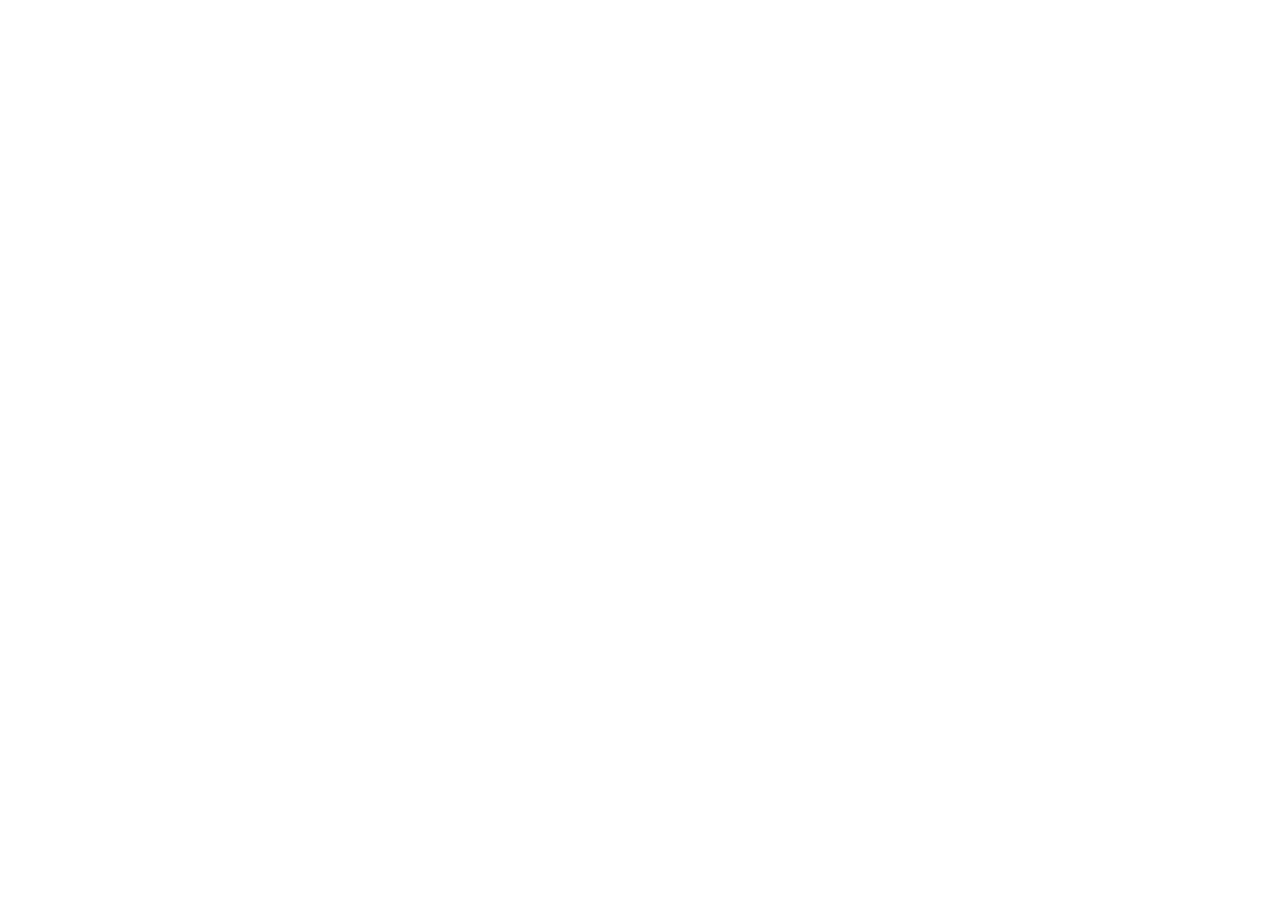
==== flores.html @ 5a9d6ce1 "Add files via upload" ====
<!DOCTYPE html>
<html lang="en">
<head>
    <meta charset="UTF-8">
    <meta http-equiv="X-UA-Compatible" content="IE=edge">
    <meta name="viewport" content="width=device-width, initial-scale=1.0">
    <link rel="stylesheet" href="css/main.css">
    <link rel="icon" href="img/flowers.png" type="image/x-icon">
    <title>Para mi mejor amiga Isa</title>
</head>
<body class="container">
  <audio src="img/mu.mp3" autoplay></audio>
    <div class="night"></div>
    <div class="flowers">
      <div class="flower flower--1">
        <div class="flower__leafs flower__leafs--1">
          <div class="flower__leaf flower__leaf--1"></div>
          <div class="flower__leaf flower__leaf--2"></div>
          <div class="flower__leaf flower__leaf--3"></div>
          <div class="flower__leaf flower__leaf--4"></div>
          <div class="flower__white-circle"></div>
          <div class="flower__light flower__light--1"></div>
          <div class="flower__light flower__light--2"></div>
          <div class="flower__light flower__light--3"></div>
          <div class="flower__light flower__light--4"></div>
          <div class="flower__light flower__light--5"></div>
          <div class="flower__light flower__light--6"></div>
          <div class="flower__light flower__light--7"></div>
          <div class="flower__light flower__light--8"></div>
        </div>
        <div class="flower__line">
          <div class="flower__line__leaf flower__line__leaf--1"></div>
          <div class="flower__line__leaf flower__line__leaf--2"></div>
          <div class="flower__line__leaf flower__line__leaf--3"></div>
          <div class="flower__line__leaf flower__line__leaf--4"></div>
          <div class="flower__line__leaf flower__line__leaf--5"></div>
          <div class="flower__line__leaf flower__line__leaf--6"></div>
        </div>
      </div>
  
      <div class="flower flower--2">
        <div class="flower__leafs flower__leafs--2">
          <div class="flower__leaf flower__leaf--1"></div>
          <div class="flower__leaf flower__leaf--2"></div>
          <div class="flower__leaf flower__leaf--3"></div>
          <div class="flower__leaf flower__leaf--4"></div>
          <div class="flower__white-circle"></div>
  
          <div class="flower__light flower__light--1"></div>
          <div class="flower__light flower__light--2"></div>
          <div class="flower__light flower__light--3"></div>
          <div class="flower__light flower__light--4"></div>
          <div class="flower__light flower__light--5"></div>
          <div class="flower__light flower__light--6"></div>
          <div class="flower__light flower__light--7"></div>
          <div class="flower__light flower__light--8"></div>
  
        </div>
        <div class="flower__line">
          <div class="flower__line__leaf flower__line__leaf--1"></div>
          <div class="flower__line__leaf flower__line__leaf--2"></div>
          <div class="flower__line__leaf flower__line__leaf--3"></div>
          <div class="flower__line__leaf flower__line__leaf--4"></div>
        </div>
      </div>
  
      <div class="flower flower--3">
        <div class="flower__leafs flower__leafs--3">
          <div class="flower__leaf flower__leaf--1"></div>
          <div class="flower__leaf flower__leaf--2"></div>
          <div class="flower__leaf flower__leaf--3"></div>
          <div class="flower__leaf flower__leaf--4"></div>
          <div class="flower__white-circle"></div>
  
          <div class="flower__light flower__light--1"></div>
          <div class="flower__light flower__light--2"></div>
          <div class="flower__light flower__light--3"></div>
          <div class="flower__light flower__light--4"></div>
          <div class="flower__light flower__light--5"></div>
          <div class="flower__light flower__light--6"></div>
          <div class="flower__light flower__light--7"></div>
          <div class="flower__light flower__light--8"></div>
  
        </div>
        <div class="flower__line">
          <div class="flower__line__leaf flower__line__leaf--1"></div>
          <div class="flower__line__leaf flower__line__leaf--2"></div>
          <div class="flower__line__leaf flower__line__leaf--3"></div>
          <div class="flower__line__leaf flower__line__leaf--4"></div>
        </div>
      </div>
  
      <div class="grow-ans" style="--d:1.2s">
        <div class="flower__g-long">
          <div class="flower__g-long__top"></div>
          <div class="flower__g-long__bottom"></div>
        </div>
      </div>
  
      <div class="growing-grass">
        <div class="flower__grass flower__grass--1">
          <div class="flower__grass--top"></div>
          <div class="flower__grass--bottom"></div>
          <div class="flower__grass__leaf flower__grass__leaf--1"></div>
          <div class="flower__grass__leaf flower__grass__leaf--2"></div>
          <div class="flower__grass__leaf flower__grass__leaf--3"></div>
          <div class="flower__grass__leaf flower__grass__leaf--4"></div>
          <div class="flower__grass__leaf flower__grass__leaf--5"></div>
          <div class="flower__grass__leaf flower__grass__leaf--6"></div>
          <div class="flower__grass__leaf flower__grass__leaf--7"></div>
          <div class="flower__grass__leaf flower__grass__leaf--8"></div>
          <div class="flower__grass__overlay"></div>
        </div>
      </div>
  
      <div class="growing-grass">
        <div class="flower__grass flower__grass--2">
          <div class="flower__grass--top"></div>
          <div class="flower__grass--bottom"></div>
          <div class="flower__grass__leaf flower__grass__leaf--1"></div>
          <div class="flower__grass__leaf flower__grass__leaf--2"></div>
          <div class="flower__grass__leaf flower__grass__leaf--3"></div>
          <div class="flower__grass__leaf flower__grass__leaf--4"></div>
          <div class="flower__grass__leaf flower__grass__leaf--5"></div>
          <div class="flower__grass__leaf flower__grass__leaf--6"></div>
          <div class="flower__grass__leaf flower__grass__leaf--7"></div>
          <div class="flower__grass__leaf flower__grass__leaf--8"></div>
          <div class="flower__grass__overlay"></div>
        </div>
      </div>
  
      <div class="grow-ans" style="--d:2.4s">
        <div class="flower__g-right flower__g-right--1">
          <div class="leaf"></div>
        </div>
      </div>
  
      <div class="grow-ans" style="--d:2.8s">
        <div class="flower__g-right flower__g-right--2">
          <div class="leaf"></div>
        </div>
      </div>
  
      <div class="grow-ans" style="--d:2.8s">
        <div class="flower__g-front">
          <div class="flower__g-front__leaf-wrapper flower__g-front__leaf-wrapper--1">
            <div class="flower__g-front__leaf"></div>
          </div>
          <div class="flower__g-front__leaf-wrapper flower__g-front__leaf-wrapper--2">
            <div class="flower__g-front__leaf"></div>
          </div>
          <div class="flower__g-front__leaf-wrapper flower__g-front__leaf-wrapper--3">
            <div class="flower__g-front__leaf"></div>
          </div>
          <div class="flower__g-front__leaf-wrapper flower__g-front__leaf-wrapper--4">
            <div class="flower__g-front__leaf"></div>
          </div>
          <div class="flower__g-front__leaf-wrapper flower__g-front__leaf-wrapper--5">
            <div class="flower__g-front__leaf"></div>
          </div>
          <div class="flower__g-front__leaf-wrapper flower__g-front__leaf-wrapper--6">
            <div class="flower__g-front__leaf"></div>
          </div>
          <div class="flower__g-front__leaf-wrapper flower__g-front__leaf-wrapper--7">
            <div class="flower__g-front__leaf"></div>
          </div>
          <div class="flower__g-front__leaf-wrapper flower__g-front__leaf-wrapper--8">
            <div class="flower__g-front__leaf"></div>
          </div>
          <div class="flower__g-front__line"></div>
        </div>
      </div>
  
      <div class="grow-ans" style="--d:3.2s">
        <div class="flower__g-fr">
          <div class="leaf"></div>
          <div class="flower__g-fr__leaf flower__g-fr__leaf--1"></div>
          <div class="flower__g-fr__leaf flower__g-fr__leaf--2"></div>
          <div class="flower__g-fr__leaf flower__g-fr__leaf--3"></div>
          <div class="flower__g-fr__leaf flower__g-fr__leaf--4"></div>
          <div class="flower__g-fr__leaf flower__g-fr__leaf--5"></div>
          <div class="flower__g-fr__leaf flower__g-fr__leaf--6"></div>
          <div class="flower__g-fr__leaf flower__g-fr__leaf--7"></div>
          <div class="flower__g-fr__leaf flower__g-fr__leaf--8"></div>
        </div>
      </div>
  
      <div class="long-g long-g--0">
        <div class="grow-ans" style="--d:3s">
          <div class="leaf leaf--0"></div>
        </div>
        <div class="grow-ans" style="--d:2.2s">
          <div class="leaf leaf--1"></div>
        </div>
        <div class="grow-ans" style="--d:3.4s">
          <div class="leaf leaf--2"></div>
        </div>
        <div class="grow-ans" style="--d:3.6s">
          <div class="leaf leaf--3"></div>
        </div>
      </div>
  
      <div class="long-g long-g--1">
        <div class="grow-ans" style="--d:3.6s">
          <div class="leaf leaf--0"></div>
        </div>
        <div class="grow-ans" style="--d:3.8s">
          <div class="leaf leaf--1"></div>
        </div>
        <div class="grow-ans" style="--d:4s">
          <div class="leaf leaf--2"></div>
        </div>
        <div class="grow-ans" style="--d:4.2s">
          <div class="leaf leaf--3"></div>
        </div>
      </div>
  
      <div class="long-g long-g--2">
        <div class="grow-ans" style="--d:4s">
          <div class="leaf leaf--0"></div>
        </div>
        <div class="grow-ans" style="--d:4.2s">
          <div class="leaf leaf--1"></div>
        </div>
        <div class="grow-ans" style="--d:4.4s">
          <div class="leaf leaf--2"></div>
        </div>
        <div class="grow-ans" style="--d:4.6s">
          <div class="leaf leaf--3"></div>
        </div>
      </div>
  
      <div class="long-g long-g--3">
        <div class="grow-ans" style="--d:4s">
          <div class="leaf leaf--0"></div>
        </div>
        <div class="grow-ans" style="--d:4.2s">
          <div class="leaf leaf--1"></div>
        </div>
        <div class="grow-ans" style="--d:3s">
          <div class="leaf leaf--2"></div>
        </div>
        <div class="grow-ans" style="--d:3.6s">
          <div class="leaf leaf--3"></div>
        </div>
      </div>
  
      <div class="long-g long-g--4">
        <div class="grow-ans" style="--d:4s">
          <div class="leaf leaf--0"></div>
        </div>
        <div class="grow-ans" style="--d:4.2s">
          <div class="leaf leaf--1"></div>
        </div>
        <div class="grow-ans" style="--d:3s">
          <div class="leaf leaf--2"></div>
        </div>
        <div class="grow-ans" style="--d:3.6s">
          <div class="leaf leaf--3"></div>
        </div>
      </div>
  
      <div class="long-g long-g--5">
        <div class="grow-ans" style="--d:4s">
          <div class="leaf leaf--0"></div>
        </div>
        <div class="grow-ans" style="--d:4.2s">
          <div class="leaf leaf--1"></div>
        </div>
        <div class="grow-ans" style="--d:3s">
          <div class="leaf leaf--2"></div>
        </div>
        <div class="grow-ans" style="--d:3.6s">
          <div class="leaf leaf--3"></div>
        </div>
      </div>
  
      <div class="long-g long-g--6">
        <div class="grow-ans" style="--d:4.2s">
          <div class="leaf leaf--0"></div>
        </div>
        <div class="grow-ans" style="--d:4.4s">
          <div class="leaf leaf--1"></div>
        </div>
        <div class="grow-ans" style="--d:4.6s">
          <div class="leaf leaf--2"></div>
        </div>
        <div class="grow-ans" style="--d:4.8s">
          <div class="leaf leaf--3"></div>
        </div>
      </div>
  
      <div class="long-g long-g--7">
        <div class="grow-ans" style="--d:3s">
          <div class="leaf leaf--0"></div>
        </div>
        <div class="grow-ans" style="--d:3.2s">
          <div class="leaf leaf--1"></div>
        </div>
        <div class="grow-ans" style="--d:3.5s">
          <div class="leaf leaf--2"></div>
        </div>
        <div class="grow-ans" style="--d:3.6s">
          <div class="leaf leaf--3"></div>
        </div>
      </div>
    </div>
    <script src="main.js"></script>
  </body>
</html>
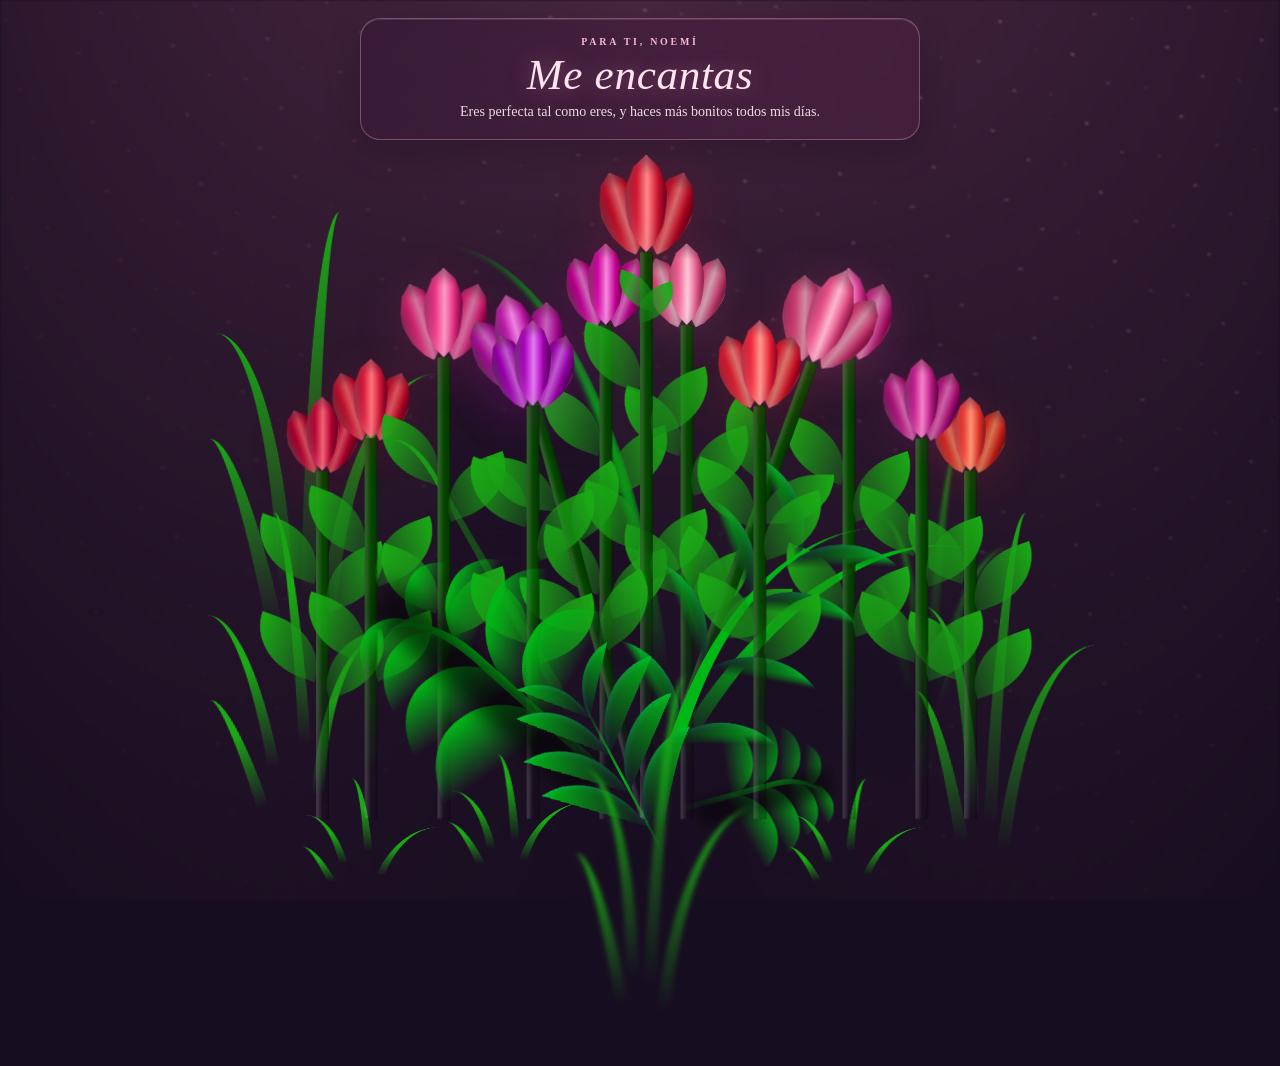
==== commit d8b00379: "la mrd del commit xd" ====
--- a/flores.html
+++ b/flores.html
@@ -6,18 +6,24 @@
     <meta name="viewport" content="width=device-width, initial-scale=1.0">
     <link rel="stylesheet" href="css/main.css">
     <link rel="icon" href="img/flowers.png" type="image/x-icon">
-    <title>Para mi mejor amiga Isa</title>
+    <title>Para mi novia Noemi</title>
 </head>
 <body class="container">
-  <audio src="img/mu.mp3" autoplay></audio>
+  <audio src="img/tiroteo.mp3" autoplay></audio>
     <div class="night"></div>
+    <section class="love-note" aria-label="Mensaje para Noemí">
+      <p class="love-note__eyebrow">PARA TI, NOEMÍ</p>
+      <h1>Me encantas</h1>
+      <p class="love-note__message">Eres perfecta tal como eres, y haces más bonitos todos mis días.</p>
+    </section>
     <div class="flowers">
       <div class="flower flower--1">
-        <div class="flower__leafs flower__leafs--1">
-          <div class="flower__leaf flower__leaf--1"></div>
-          <div class="flower__leaf flower__leaf--2"></div>
-          <div class="flower__leaf flower__leaf--3"></div>
-          <div class="flower__leaf flower__leaf--4"></div>
+        <div class="flower__leafs flower__leafs--1 flower__leafs--tulip">
+          <div class="flower__leaf flower__leaf--1"></div>
+          <div class="flower__leaf flower__leaf--2"></div>
+          <div class="flower__leaf flower__leaf--3"></div>
+          <div class="flower__leaf flower__leaf--4"></div>
+          <div class="flower__leaf flower__leaf--5"></div>
           <div class="flower__white-circle"></div>
           <div class="flower__light flower__light--1"></div>
           <div class="flower__light flower__light--2"></div>
@@ -39,11 +45,12 @@
       </div>
   
       <div class="flower flower--2">
-        <div class="flower__leafs flower__leafs--2">
-          <div class="flower__leaf flower__leaf--1"></div>
-          <div class="flower__leaf flower__leaf--2"></div>
-          <div class="flower__leaf flower__leaf--3"></div>
-          <div class="flower__leaf flower__leaf--4"></div>
+        <div class="flower__leafs flower__leafs--2 flower__leafs--tulip">
+          <div class="flower__leaf flower__leaf--1"></div>
+          <div class="flower__leaf flower__leaf--2"></div>
+          <div class="flower__leaf flower__leaf--3"></div>
+          <div class="flower__leaf flower__leaf--4"></div>
+          <div class="flower__leaf flower__leaf--5"></div>
           <div class="flower__white-circle"></div>
   
           <div class="flower__light flower__light--1"></div>
@@ -65,11 +72,12 @@
       </div>
   
       <div class="flower flower--3">
-        <div class="flower__leafs flower__leafs--3">
-          <div class="flower__leaf flower__leaf--1"></div>
-          <div class="flower__leaf flower__leaf--2"></div>
-          <div class="flower__leaf flower__leaf--3"></div>
-          <div class="flower__leaf flower__leaf--4"></div>
+        <div class="flower__leafs flower__leafs--3 flower__leafs--tulip">
+          <div class="flower__leaf flower__leaf--1"></div>
+          <div class="flower__leaf flower__leaf--2"></div>
+          <div class="flower__leaf flower__leaf--3"></div>
+          <div class="flower__leaf flower__leaf--4"></div>
+          <div class="flower__leaf flower__leaf--5"></div>
           <div class="flower__white-circle"></div>
   
           <div class="flower__light flower__light--1"></div>
@@ -81,6 +89,166 @@
           <div class="flower__light flower__light--7"></div>
           <div class="flower__light flower__light--8"></div>
   
+        </div>
+        <div class="flower__line">
+          <div class="flower__line__leaf flower__line__leaf--1"></div>
+          <div class="flower__line__leaf flower__line__leaf--2"></div>
+          <div class="flower__line__leaf flower__line__leaf--3"></div>
+          <div class="flower__line__leaf flower__line__leaf--4"></div>
+        </div>
+      </div>
+
+      <div class="flower flower--4">
+        <div class="flower__leafs flower__leafs--tulip">
+          <div class="flower__leaf flower__leaf--1"></div>
+          <div class="flower__leaf flower__leaf--2"></div>
+          <div class="flower__leaf flower__leaf--3"></div>
+          <div class="flower__leaf flower__leaf--4"></div>
+          <div class="flower__leaf flower__leaf--5"></div>
+        </div>
+        <div class="flower__line">
+          <div class="flower__line__leaf flower__line__leaf--1"></div>
+          <div class="flower__line__leaf flower__line__leaf--2"></div>
+          <div class="flower__line__leaf flower__line__leaf--3"></div>
+          <div class="flower__line__leaf flower__line__leaf--4"></div>
+        </div>
+      </div>
+
+      <div class="flower flower--5">
+        <div class="flower__leafs flower__leafs--tulip">
+          <div class="flower__leaf flower__leaf--1"></div>
+          <div class="flower__leaf flower__leaf--2"></div>
+          <div class="flower__leaf flower__leaf--3"></div>
+          <div class="flower__leaf flower__leaf--4"></div>
+          <div class="flower__leaf flower__leaf--5"></div>
+        </div>
+        <div class="flower__line">
+          <div class="flower__line__leaf flower__line__leaf--1"></div>
+          <div class="flower__line__leaf flower__line__leaf--2"></div>
+          <div class="flower__line__leaf flower__line__leaf--3"></div>
+          <div class="flower__line__leaf flower__line__leaf--4"></div>
+        </div>
+      </div>
+
+      <div class="flower flower--6">
+        <div class="flower__leafs flower__leafs--tulip">
+          <div class="flower__leaf flower__leaf--1"></div>
+          <div class="flower__leaf flower__leaf--2"></div>
+          <div class="flower__leaf flower__leaf--3"></div>
+          <div class="flower__leaf flower__leaf--4"></div>
+          <div class="flower__leaf flower__leaf--5"></div>
+        </div>
+        <div class="flower__line">
+          <div class="flower__line__leaf flower__line__leaf--1"></div>
+          <div class="flower__line__leaf flower__line__leaf--2"></div>
+          <div class="flower__line__leaf flower__line__leaf--3"></div>
+          <div class="flower__line__leaf flower__line__leaf--4"></div>
+        </div>
+      </div>
+
+      <div class="flower flower--7">
+        <div class="flower__leafs flower__leafs--tulip">
+          <div class="flower__leaf flower__leaf--1"></div>
+          <div class="flower__leaf flower__leaf--2"></div>
+          <div class="flower__leaf flower__leaf--3"></div>
+          <div class="flower__leaf flower__leaf--4"></div>
+          <div class="flower__leaf flower__leaf--5"></div>
+        </div>
+        <div class="flower__line">
+          <div class="flower__line__leaf flower__line__leaf--1"></div>
+          <div class="flower__line__leaf flower__line__leaf--2"></div>
+          <div class="flower__line__leaf flower__line__leaf--3"></div>
+          <div class="flower__line__leaf flower__line__leaf--4"></div>
+        </div>
+      </div>
+
+      <div class="flower flower--8">
+        <div class="flower__leafs flower__leafs--tulip">
+          <div class="flower__leaf flower__leaf--1"></div>
+          <div class="flower__leaf flower__leaf--2"></div>
+          <div class="flower__leaf flower__leaf--3"></div>
+          <div class="flower__leaf flower__leaf--4"></div>
+          <div class="flower__leaf flower__leaf--5"></div>
+        </div>
+        <div class="flower__line">
+          <div class="flower__line__leaf flower__line__leaf--1"></div>
+          <div class="flower__line__leaf flower__line__leaf--2"></div>
+          <div class="flower__line__leaf flower__line__leaf--3"></div>
+          <div class="flower__line__leaf flower__line__leaf--4"></div>
+        </div>
+      </div>
+
+      <div class="flower flower--9">
+        <div class="flower__leafs flower__leafs--tulip">
+          <div class="flower__leaf flower__leaf--1"></div>
+          <div class="flower__leaf flower__leaf--2"></div>
+          <div class="flower__leaf flower__leaf--3"></div>
+          <div class="flower__leaf flower__leaf--4"></div>
+          <div class="flower__leaf flower__leaf--5"></div>
+        </div>
+        <div class="flower__line">
+          <div class="flower__line__leaf flower__line__leaf--1"></div>
+          <div class="flower__line__leaf flower__line__leaf--2"></div>
+          <div class="flower__line__leaf flower__line__leaf--3"></div>
+          <div class="flower__line__leaf flower__line__leaf--4"></div>
+        </div>
+      </div>
+
+      <div class="flower flower--10">
+        <div class="flower__leafs flower__leafs--tulip">
+          <div class="flower__leaf flower__leaf--1"></div>
+          <div class="flower__leaf flower__leaf--2"></div>
+          <div class="flower__leaf flower__leaf--3"></div>
+          <div class="flower__leaf flower__leaf--4"></div>
+          <div class="flower__leaf flower__leaf--5"></div>
+        </div>
+        <div class="flower__line">
+          <div class="flower__line__leaf flower__line__leaf--1"></div>
+          <div class="flower__line__leaf flower__line__leaf--2"></div>
+          <div class="flower__line__leaf flower__line__leaf--3"></div>
+          <div class="flower__line__leaf flower__line__leaf--4"></div>
+        </div>
+      </div>
+
+      <div class="flower flower--11">
+        <div class="flower__leafs flower__leafs--tulip">
+          <div class="flower__leaf flower__leaf--1"></div>
+          <div class="flower__leaf flower__leaf--2"></div>
+          <div class="flower__leaf flower__leaf--3"></div>
+          <div class="flower__leaf flower__leaf--4"></div>
+          <div class="flower__leaf flower__leaf--5"></div>
+        </div>
+        <div class="flower__line">
+          <div class="flower__line__leaf flower__line__leaf--1"></div>
+          <div class="flower__line__leaf flower__line__leaf--2"></div>
+          <div class="flower__line__leaf flower__line__leaf--3"></div>
+          <div class="flower__line__leaf flower__line__leaf--4"></div>
+        </div>
+      </div>
+
+      <div class="flower flower--12">
+        <div class="flower__leafs flower__leafs--tulip">
+          <div class="flower__leaf flower__leaf--1"></div>
+          <div class="flower__leaf flower__leaf--2"></div>
+          <div class="flower__leaf flower__leaf--3"></div>
+          <div class="flower__leaf flower__leaf--4"></div>
+          <div class="flower__leaf flower__leaf--5"></div>
+        </div>
+        <div class="flower__line">
+          <div class="flower__line__leaf flower__line__leaf--1"></div>
+          <div class="flower__line__leaf flower__line__leaf--2"></div>
+          <div class="flower__line__leaf flower__line__leaf--3"></div>
+          <div class="flower__line__leaf flower__line__leaf--4"></div>
+        </div>
+      </div>
+
+      <div class="flower flower--13">
+        <div class="flower__leafs flower__leafs--tulip">
+          <div class="flower__leaf flower__leaf--1"></div>
+          <div class="flower__leaf flower__leaf--2"></div>
+          <div class="flower__leaf flower__leaf--3"></div>
+          <div class="flower__leaf flower__leaf--4"></div>
+          <div class="flower__leaf flower__leaf--5"></div>
         </div>
         <div class="flower__line">
           <div class="flower__line__leaf flower__line__leaf--1"></div>
@@ -305,6 +473,24 @@
         </div>
       </div>
     </div>
+    <div class="petal-rain" aria-hidden="true">
+      <span class="petal petal--red" style="--x:4vw;--delay:-8s;--duration:15s;--drift:11vw;--size:1.4vmin"></span>
+      <span class="petal petal--pink" style="--x:10vw;--delay:-2s;--duration:18s;--drift:-8vw;--size:1.1vmin"></span>
+      <span class="petal petal--fuchsia" style="--x:16vw;--delay:-12s;--duration:14s;--drift:9vw;--size:1.5vmin"></span>
+      <span class="petal petal--pink" style="--x:22vw;--delay:-5s;--duration:17s;--drift:-10vw;--size:1.2vmin"></span>
+      <span class="petal petal--red" style="--x:28vw;--delay:-15s;--duration:19s;--drift:7vw;--size:1.3vmin"></span>
+      <span class="petal petal--fuchsia" style="--x:34vw;--delay:-1s;--duration:16s;--drift:-6vw;--size:1vmin"></span>
+      <span class="petal petal--pink" style="--x:40vw;--delay:-10s;--duration:20s;--drift:12vw;--size:1.4vmin"></span>
+      <span class="petal petal--red" style="--x:46vw;--delay:-6s;--duration:14s;--drift:-9vw;--size:1.1vmin"></span>
+      <span class="petal petal--fuchsia" style="--x:52vw;--delay:-17s;--duration:18s;--drift:8vw;--size:1.5vmin"></span>
+      <span class="petal petal--pink" style="--x:58vw;--delay:-3s;--duration:15s;--drift:-12vw;--size:1.2vmin"></span>
+      <span class="petal petal--red" style="--x:64vw;--delay:-13s;--duration:19s;--drift:10vw;--size:1.3vmin"></span>
+      <span class="petal petal--fuchsia" style="--x:70vw;--delay:-7s;--duration:17s;--drift:-7vw;--size:1vmin"></span>
+      <span class="petal petal--pink" style="--x:76vw;--delay:-16s;--duration:14s;--drift:9vw;--size:1.5vmin"></span>
+      <span class="petal petal--red" style="--x:82vw;--delay:-4s;--duration:20s;--drift:-11vw;--size:1.2vmin"></span>
+      <span class="petal petal--fuchsia" style="--x:88vw;--delay:-11s;--duration:16s;--drift:6vw;--size:1.4vmin"></span>
+      <span class="petal petal--pink" style="--x:94vw;--delay:-9s;--duration:18s;--drift:-8vw;--size:1.1vmin"></span>
+    </div>
     <script src="main.js"></script>
   </body>
 </html>
--- a/css/main.css
+++ b/css/main.css
@@ -0,0 +1,1656 @@
+*,
+*::after,
+*::before {
+  padding: 0;
+  margin: 0;
+  box-sizing: border-box;
+}
+
+:root {
+  --dark-color: #170d20;
+}
+
+body {
+  display: flex;
+  align-items: flex-end;
+  justify-content: center;
+  min-height: 100vh;
+  background-color: var(--dark-color);
+  overflow: hidden;
+  perspective: 1000px;
+}
+
+.night {
+  position: fixed;
+  left: 50%;
+  top: 0;
+  transform: translateX(-50%);
+  width: 100%;
+  height: 100%;
+  filter: blur(0.1vmin);
+  background-image: radial-gradient(ellipse at top, transparent 0%, var(--dark-color)), 
+  radial-gradient(ellipse at bottom, var(--dark-color), rgba(238, 130, 177, 0.3)), 
+  repeating-linear-gradient(220deg, rgb(31, 14, 35) 0px, rgb(31, 14, 35) 19px, transparent 19px, 
+  transparent 22px), repeating-linear-gradient(189deg, rgb(31, 14, 35) 0px, rgb(31, 14, 35) 19px, 
+  transparent 19px, transparent 22px), repeating-linear-gradient(148deg, rgb(31, 14, 35) 0px, 
+  rgb(31, 14, 35) 19px, transparent 19px, transparent 22px), linear-gradient(90deg, rgb(98, 55, 105), 
+  rgb(239, 177, 194));
+}
+
+.flowers {
+  position: relative;
+  transform: scale(0.9);
+}
+
+.love-note {
+  position: fixed;
+  top: 2vh;
+  left: 50%;
+  z-index: 40;
+  width: min(88vw, 560px);
+  padding: 1rem 1.6rem 1.05rem;
+  transform: translateX(-50%);
+  border: 1px solid rgba(255, 190, 218, 0.32);
+  border-radius: 1.25rem;
+  background: linear-gradient(135deg, rgba(55, 24, 54, 0.62), rgba(85, 35, 70, 0.4));
+  box-shadow: 0 0.6rem 2.2rem rgba(10, 3, 18, 0.2), inset 0 1px rgba(255, 225, 238, 0.12);
+  color: #fff1f6;
+  text-align: center;
+  backdrop-filter: blur(7px);
+  -webkit-backdrop-filter: blur(7px);
+  pointer-events: none;
+}
+.love-note__eyebrow {
+  margin-bottom: 0.2rem;
+  color: #f7b8d1;
+  font: 600 0.62rem/1.35 Georgia, "Times New Roman", serif;
+  letter-spacing: 0.28em;
+}
+.love-note h1 {
+  margin: 0;
+  color: #ffe5ef;
+  font: italic 500 clamp(1.9rem, 4.5vw, 2.7rem)/1.06 Georgia, "Times New Roman", serif;
+  letter-spacing: 0.015em;
+  text-shadow: 0 0 1.3rem rgba(255, 135, 185, 0.4);
+}
+.love-note__message {
+  max-width: 32rem;
+  margin: 0.3rem auto 0;
+  color: rgba(255, 239, 245, 0.9);
+  font: 400 clamp(0.76rem, 1.55vw, 0.88rem)/1.4 Georgia, "Times New Roman", serif;
+}
+
+.flower {
+  position: absolute;
+  bottom: 10vmin;
+  transform-origin: bottom center;
+  z-index: 10;
+  --fl-speed: 0.8s;
+}
+.flower--1 {
+  -webkit-animation: moving-flower-1 4s linear infinite;
+          animation: moving-flower-1 4s linear infinite;
+}
+.flower--1 .flower__line {
+  height: 70vmin;
+  -webkit-animation-delay: 0.3s;
+          animation-delay: 0.3s;
+}
+.flower--1 .flower__line__leaf--1 {
+  -webkit-animation: blooming-leaf-right var(--fl-speed) 1.6s backwards;
+          animation: blooming-leaf-right var(--fl-speed) 1.6s backwards;
+}
+.flower--1 .flower__line__leaf--2 {
+  -webkit-animation: blooming-leaf-right var(--fl-speed) 1.4s backwards;
+          animation: blooming-leaf-right var(--fl-speed) 1.4s backwards;
+}
+.flower--1 .flower__line__leaf--3 {
+  -webkit-animation: blooming-leaf-left var(--fl-speed) 1.2s backwards;
+          animation: blooming-leaf-left var(--fl-speed) 1.2s backwards;
+}
+.flower--1 .flower__line__leaf--4 {
+  -webkit-animation: blooming-leaf-left var(--fl-speed) 1s backwards;
+          animation: blooming-leaf-left var(--fl-speed) 1s backwards;
+}
+.flower--1 .flower__line__leaf--5 {
+  -webkit-animation: blooming-leaf-right var(--fl-speed) 1.8s backwards;
+          animation: blooming-leaf-right var(--fl-speed) 1.8s backwards;
+}
+.flower--1 .flower__line__leaf--6 {
+  -webkit-animation: blooming-leaf-left var(--fl-speed) 2s backwards;
+          animation: blooming-leaf-left var(--fl-speed) 2s backwards;
+}
+.flower--2 {
+  left: 50%;
+  transform: rotate(20deg);
+  -webkit-animation: moving-flower-2 4s linear infinite;
+          animation: moving-flower-2 4s linear infinite;
+}
+.flower--2 .flower__line {
+  height: 60vmin;
+  -webkit-animation-delay: 0.6s;
+          animation-delay: 0.6s;
+}
+.flower--2 .flower__line__leaf--1 {
+  -webkit-animation: blooming-leaf-right var(--fl-speed) 1.9s backwards;
+          animation: blooming-leaf-right var(--fl-speed) 1.9s backwards;
+}
+.flower--2 .flower__line__leaf--2 {
+  -webkit-animation: blooming-leaf-right var(--fl-speed) 1.7s backwards;
+          animation: blooming-leaf-right var(--fl-speed) 1.7s backwards;
+}
+.flower--2 .flower__line__leaf--3 {
+  -webkit-animation: blooming-leaf-left var(--fl-speed) 1.5s backwards;
+          animation: blooming-leaf-left var(--fl-speed) 1.5s backwards;
+}
+.flower--2 .flower__line__leaf--4 {
+  -webkit-animation: blooming-leaf-left var(--fl-speed) 1.3s backwards;
+          animation: blooming-leaf-left var(--fl-speed) 1.3s backwards;
+}
+.flower--3 {
+  left: 50%;
+  transform: rotate(-15deg);
+  -webkit-animation: moving-flower-3 4s linear infinite;
+          animation: moving-flower-3 4s linear infinite;
+}
+.flower--3 .flower__line {
+  -webkit-animation-delay: 0.9s;
+          animation-delay: 0.9s;
+}
+.flower--3 .flower__line__leaf--1 {
+  -webkit-animation: blooming-leaf-right var(--fl-speed) 2.5s backwards;
+          animation: blooming-leaf-right var(--fl-speed) 2.5s backwards;
+}
+.flower--3 .flower__line__leaf--2 {
+  -webkit-animation: blooming-leaf-right var(--fl-speed) 2.3s backwards;
+          animation: blooming-leaf-right var(--fl-speed) 2.3s backwards;
+}
+.flower--3 .flower__line__leaf--3 {
+  -webkit-animation: blooming-leaf-left var(--fl-speed) 2.1s backwards;
+          animation: blooming-leaf-left var(--fl-speed) 2.1s backwards;
+}
+.flower--3 .flower__line__leaf--4 {
+  -webkit-animation: blooming-leaf-left var(--fl-speed) 1.9s backwards;
+          animation: blooming-leaf-left var(--fl-speed) 1.9s backwards;
+}
+.flower__leafs {
+  position: relative;
+  -webkit-animation: blooming-flower 2s backwards;
+          animation: blooming-flower 2s backwards;
+}
+.flower__leafs--1 {
+  -webkit-animation-delay: 1.1s;
+          animation-delay: 1.1s;
+}
+.flower__leafs--2 {
+  -webkit-animation-delay: 1.4s;
+          animation-delay: 1.4s;
+}
+.flower__leafs--3 {
+  -webkit-animation-delay: 1.7s;
+          animation-delay: 1.7s;
+}
+.flower__leafs::after {
+  content: "";
+  position: absolute;
+  left: 0;
+  top: 0;
+  transform: translate(-50%, -100%);
+  width: 8vmin;
+  height: 8vmin;
+  background-color: #1aaa15;
+  filter: blur(10vmin);
+}
+.flower__leaf {
+  position: absolute;
+  bottom: 0;
+  left: 50%;
+  width: 8vmin;
+  height: 11vmin;
+  border-radius: 51% 49% 47% 53%/44% 45% 55% 69%;
+  background-color: #1aaa15;
+  background-image: linear-gradient(to top, #fce700, #fce700);
+  transform-origin: bottom center;
+  opacity: 0.9;
+  box-shadow: inset 0 0 2vmin rgba(255, 255, 255, 0.5);
+}
+.flower__leaf--1 {
+  transform: translate(-10%, 1%) rotateY(40deg) rotateX(-50deg);
+}
+.flower__leaf--2 {
+  transform: translate(-50%, -4%) rotateX(40deg);
+}
+.flower__leaf--3 {
+  transform: translate(-90%, 0%) rotateY(45deg) rotateX(50deg);
+}
+.flower__leaf--4 {
+  width: 8vmin;
+  height: 8vmin;
+  transform-origin: bottom left;
+  border-radius: 4vmin 10vmin 4vmin 4vmin;
+  transform: translate(0%, 18%) rotateX(70deg) rotate(-43deg);
+  background-image: linear-gradient(to top, #fce700, #fce700);
+  z-index: 1;
+  opacity: 0.8;
+}
+.flower__white-circle {
+  position: absolute;
+  left: -3.5vmin;
+  top: -3vmin;
+  width: 9vmin;
+  height: 4vmin;
+  border-radius: 50%;
+  background-color: #ffffff;
+}
+.flower__white-circle::after {
+  content: "";
+  position: absolute;
+  left: 50%;
+  top: 45%;
+  transform: translate(-50%, -50%);
+  width: 60%;
+  height: 60%;
+  border-radius: inherit;
+  background-image: repeating-linear-gradient(135deg, rgba(0, 0, 0, 0.03) 0px, 
+  rgba(0, 0, 0, 0.03) 1px, transparent 1px, transparent 12px), repeating-linear-gradient(45deg, 
+  rgba(0, 0, 0, 0.03) 0px, rgba(0, 0, 0, 0.03) 1px, transparent 1px, transparent 12px), 
+  repeating-linear-gradient(67.5deg, rgba(0, 0, 0, 0.03) 0px, rgba(0, 0, 0, 0.03) 1px, 
+  transparent 1px, transparent 12px), repeating-linear-gradient(135deg, rgba(0, 0, 0, 0.03) 0px, 
+  rgba(0, 0, 0, 0.03) 1px, transparent 1px, transparent 12px), repeating-linear-gradient(45deg, 
+  rgba(0, 0, 0, 0.03) 0px, rgba(0, 0, 0, 0.03) 1px, transparent 1px, transparent 12px), 
+  repeating-linear-gradient(112.5deg, rgba(0, 0, 0, 0.03) 0px, rgba(0, 0, 0, 0.03) 1px, 
+  transparent 1px, transparent 12px), repeating-linear-gradient(112.5deg, rgba(0, 0, 0, 0.03) 0px, 
+  rgba(0, 0, 0, 0.03) 1px, transparent 1px, transparent 12px), repeating-linear-gradient(45deg, 
+  rgba(0, 0, 0, 0.03) 0px, rgba(0, 0, 0, 0.03) 1px, transparent 1px, transparent 12px), 
+  repeating-linear-gradient(22.5deg, rgba(0, 0, 0, 0.03) 0px, rgba(0, 0, 0, 0.03) 1px, 
+  transparent 1px, transparent 12px), repeating-linear-gradient(45deg, rgba(0, 0, 0, 0.03) 0px, 
+  rgba(0, 0, 0, 0.03) 1px, transparent 1px, transparent 12px), repeating-linear-gradient(22.5deg, 
+  rgba(0, 0, 0, 0.03) 0px, rgba(0, 0, 0, 0.03) 1px, transparent 1px, transparent 12px), 
+  repeating-linear-gradient(135deg, rgba(0, 0, 0, 0.03) 0px, rgba(0, 0, 0, 0.03) 1px, 
+  transparent 1px, transparent 12px), repeating-linear-gradient(157.5deg, rgba(0, 0, 0, 0.03) 0px, 
+  rgba(0, 0, 0, 0.03) 1px, transparent 1px, transparent 12px), repeating-linear-gradient(67.5deg, 
+  rgba(0, 0, 0, 0.03) 0px, rgba(0, 0, 0, 0.03) 1px, transparent 1px, transparent 12px), 
+  repeating-linear-gradient(67.5deg, rgba(0, 0, 0, 0.03) 0px, rgba(0, 0, 0, 0.03) 1px, 
+  transparent 1px, transparent 12px), linear-gradient(90deg, rgb(190, 133, 0), rgb(190, 133, 0));
+}
+.flower__line {
+  height: 55vmin;
+  width: 1.5vmin;
+  background-image: linear-gradient(to left, rgba(0, 0, 0, 0.2), transparent, 
+  rgba(255, 255, 255, 0.2)), linear-gradient(to top, transparent 10%, #064600, #064600);
+  box-shadow: inset 0 0 2px rgba(0, 0, 0, 0.5);
+  -webkit-animation: grow-flower-tree 4s backwards;
+          animation: grow-flower-tree 4s backwards;
+}
+.flower__line__leaf {
+  --w: 7vmin;
+  --h: calc(var(--w) + 2vmin);
+  position: absolute;
+  top: 20%;
+  left: 90%;
+  width: var(--w);
+  height: var(--h);
+  border-top-right-radius: var(--h);
+  border-bottom-left-radius: var(--h);
+  background-image: linear-gradient(to top, rgba(20, 122, 20, 0.4), #1aaa15);
+}
+.flower__line__leaf--1 {
+  transform: rotate(70deg) rotateY(30deg);
+}
+.flower__line__leaf--2 {
+  top: 45%;
+  transform: rotate(70deg) rotateY(30deg);
+}
+.flower__line__leaf--3, .flower__line__leaf--4, .flower__line__leaf--6 {
+  border-top-right-radius: 0;
+  border-bottom-left-radius: 0;
+  border-top-left-radius: var(--h);
+  border-bottom-right-radius: var(--h);
+  left: -460%;
+  top: 12%;
+  transform: rotate(-70deg) rotateY(30deg);
+}
+.flower__line__leaf--4 {
+  top: 40%;
+}
+.flower__line__leaf--5 {
+  top: 0;
+  transform-origin: left;
+  transform: rotate(70deg) rotateY(30deg) scale(0.6);
+}
+.flower__line__leaf--6 {
+  top: -2%;
+  left: -450%;
+  transform-origin: right;
+  transform: rotate(-70deg) rotateY(30deg) scale(0.6);
+}
+.flower__light {
+  position: absolute;
+  bottom: 0vmin;
+  width: 1vmin;
+  height: 1vmin;
+  background-color: rgb(255, 251, 0);
+  border-radius: 50%;
+  filter: blur(0.2vmin);
+  -webkit-animation: light-ans 4s linear infinite backwards;
+          animation: light-ans 4s linear infinite backwards;
+}
+.flower__light:nth-child(odd) {
+  background-color: #fce700;
+}
+.flower__light--1 {
+  left: -2vmin;
+  -webkit-animation-delay: 1s;
+          animation-delay: 1s;
+}
+.flower__light--2 {
+  left: 3vmin;
+  -webkit-animation-delay: 0.5s;
+          animation-delay: 0.5s;
+}
+.flower__light--3 {
+  left: -6vmin;
+  -webkit-animation-delay: 0.3s;
+          animation-delay: 0.3s;
+}
+.flower__light--4 {
+  left: 6vmin;
+  -webkit-animation-delay: 0.9s;
+          animation-delay: 0.9s;
+}
+.flower__light--5 {
+  left: -1vmin;
+  -webkit-animation-delay: 1.5s;
+          animation-delay: 1.5s;
+}
+.flower__light--6 {
+  left: -4vmin;
+  -webkit-animation-delay: 3s;
+          animation-delay: 3s;
+}
+.flower__light--7 {
+  left: 3vmin;
+  -webkit-animation-delay: 2s;
+          animation-delay: 2s;
+}
+.flower__light--8 {
+  left: -6vmin;
+  -webkit-animation-delay: 3.5s;
+          animation-delay: 3.5s;
+}
+.flower__grass {
+  --c: #00b815;
+  --line-w: 1.5vmin;
+  position: absolute;
+  bottom: 12vmin;
+  left: -7vmin;
+  display: flex;
+  flex-direction: column;
+  align-items: flex-end;
+  z-index: 20;
+  transform-origin: bottom center;
+  transform: rotate(-48deg) rotateY(40deg);
+}
+.flower__grass--1 {
+  -webkit-animation: moving-grass 2s linear infinite;
+          animation: moving-grass 2s linear infinite;
+}
+.flower__grass--2 {
+  left: 2vmin;
+  bottom: 10vmin;
+  transform: scale(0.5) rotate(75deg) rotateX(10deg) rotateY(-200deg);
+  opacity: 0.8;
+  z-index: 0;
+  -webkit-animation: moving-grass--2 1.5s linear infinite;
+          animation: moving-grass--2 1.5s linear infinite;
+}
+.flower__grass--top {
+  width: 7vmin;
+  height: 10vmin;
+  border-top-right-radius: 100%;
+  border-right: var(--line-w) solid var(--c);
+  transform-origin: bottom center;
+  transform: rotate(-2deg);
+}
+.flower__grass--bottom {
+  margin-top: -2px;
+  width: var(--line-w);
+  height: 25vmin;
+  background-image: linear-gradient(to top, transparent, var(--c));
+}
+.flower__grass__leaf {
+  --size: 10vmin;
+  position: absolute;
+  width: calc(var(--size) * 2.1);
+  height: var(--size);
+  border-top-left-radius: var(--size);
+  border-top-right-radius: var(--size);
+  background-image: linear-gradient(to top, transparent, transparent 30%, var(--c));
+  z-index: 100;
+}
+.flower__grass__leaf--1 {
+  top: -6%;
+  left: 30%;
+  --size: 6vmin;
+  transform: rotate(-20deg);
+  -webkit-animation: growing-grass-ans--1 2s 2.6s backwards;
+          animation: growing-grass-ans--1 2s 2.6s backwards;
+}
+@-webkit-keyframes growing-grass-ans--1 {
+  0% {
+    transform-origin: bottom left;
+    transform: rotate(-20deg) scale(0);
+  }
+}
+@keyframes growing-grass-ans--1 {
+  0% {
+    transform-origin: bottom left;
+    transform: rotate(-20deg) scale(0);
+  }
+}
+.flower__grass__leaf--2 {
+  top: -5%;
+  left: -110%;
+  --size: 6vmin;
+  transform: rotate(10deg);
+  -webkit-animation: growing-grass-ans--2 2s 2.4s linear backwards;
+          animation: growing-grass-ans--2 2s 2.4s linear backwards;
+}
+@-webkit-keyframes growing-grass-ans--2 {
+  0% {
+    transform-origin: bottom right;
+    transform: rotate(10deg) scale(0);
+  }
+}
+@keyframes growing-grass-ans--2 {
+  0% {
+    transform-origin: bottom right;
+    transform: rotate(10deg) scale(0);
+  }
+}
+.flower__grass__leaf--3 {
+  top: 5%;
+  left: 60%;
+  --size: 8vmin;
+  transform: rotate(-18deg) rotateX(-20deg);
+  -webkit-animation: growing-grass-ans--3 2s 2.2s linear backwards;
+          animation: growing-grass-ans--3 2s 2.2s linear backwards;
+}
+@-webkit-keyframes growing-grass-ans--3 {
+  0% {
+    transform-origin: bottom left;
+    transform: rotate(-18deg) rotateX(-20deg) scale(0);
+  }
+}
+@keyframes growing-grass-ans--3 {
+  0% {
+    transform-origin: bottom left;
+    transform: rotate(-18deg) rotateX(-20deg) scale(0);
+  }
+}
+.flower__grass__leaf--4 {
+  top: 6%;
+  left: -135%;
+  --size: 8vmin;
+  transform: rotate(2deg);
+  -webkit-animation: growing-grass-ans--4 2s 2s linear backwards;
+          animation: growing-grass-ans--4 2s 2s linear backwards;
+}
+@-webkit-keyframes growing-grass-ans--4 {
+  0% {
+    transform-origin: bottom right;
+    transform: rotate(2deg) scale(0);
+  }
+}
+@keyframes growing-grass-ans--4 {
+  0% {
+    transform-origin: bottom right;
+    transform: rotate(2deg) scale(0);
+  }
+}
+.flower__grass__leaf--5 {
+  top: 20%;
+  left: 60%;
+  --size: 10vmin;
+  transform: rotate(-24deg) rotateX(-20deg);
+  -webkit-animation: growing-grass-ans--5 2s 1.8s linear backwards;
+          animation: growing-grass-ans--5 2s 1.8s linear backwards;
+}
+@-webkit-keyframes growing-grass-ans--5 {
+  0% {
+    transform-origin: bottom left;
+    transform: rotate(-24deg) rotateX(-20deg) scale(0);
+  }
+}
+@keyframes growing-grass-ans--5 {
+  0% {
+    transform-origin: bottom left;
+    transform: rotate(-24deg) rotateX(-20deg) scale(0);
+  }
+}
+.flower__grass__leaf--6 {
+  top: 22%;
+  left: -180%;
+  --size: 10vmin;
+  transform: rotate(10deg);
+  -webkit-animation: growing-grass-ans--6 2s 1.6s linear backwards;
+          animation: growing-grass-ans--6 2s 1.6s linear backwards;
+}
+@-webkit-keyframes growing-grass-ans--6 {
+  0% {
+    transform-origin: bottom right;
+    transform: rotate(10deg) scale(0);
+  }
+}
+@keyframes growing-grass-ans--6 {
+  0% {
+    transform-origin: bottom right;
+    transform: rotate(10deg) scale(0);
+  }
+}
+.flower__grass__leaf--7 {
+  top: 39%;
+  left: 70%;
+  --size: 10vmin;
+  transform: rotate(-10deg);
+  -webkit-animation: growing-grass-ans--7 2s 1.4s linear backwards;
+          animation: growing-grass-ans--7 2s 1.4s linear backwards;
+}
+@-webkit-keyframes growing-grass-ans--7 {
+  0% {
+    transform-origin: bottom left;
+    transform: rotate(-10deg) scale(0);
+  }
+}
+@keyframes growing-grass-ans--7 {
+  0% {
+    transform-origin: bottom left;
+    transform: rotate(-10deg) scale(0);
+  }
+}
+.flower__grass__leaf--8 {
+  top: 40%;
+  left: -215%;
+  --size: 11vmin;
+  transform: rotate(10deg);
+  -webkit-animation: growing-grass-ans--8 2s 1.2s linear backwards;
+          animation: growing-grass-ans--8 2s 1.2s linear backwards;
+}
+@-webkit-keyframes growing-grass-ans--8 {
+  0% {
+    transform-origin: bottom right;
+    transform: rotate(10deg) scale(0);
+  }
+}
+@keyframes growing-grass-ans--8 {
+  0% {
+    transform-origin: bottom right;
+    transform: rotate(10deg) scale(0);
+  }
+}
+.flower__grass__overlay {
+  position: absolute;
+  top: -10%;
+  right: 0%;
+  width: 100%;
+  height: 100%;
+  background-color: rgba(0, 0, 0, 0.6);
+  filter: blur(1.5vmin);
+  z-index: 100;
+}
+.flower__g-long {
+  --w: 2vmin;
+  --h: 6vmin;
+  --c: #1aaa15;
+  position: absolute;
+  bottom: 10vmin;
+  left: -3vmin;
+  transform-origin: bottom center;
+  transform: rotate(-30deg) rotateY(-20deg);
+  display: flex;
+  flex-direction: column;
+  align-items: flex-end;
+  -webkit-animation: flower-g-long-ans 3s linear infinite;
+          animation: flower-g-long-ans 3s linear infinite;
+}
+@-webkit-keyframes flower-g-long-ans {
+  0%, 100% {
+    transform: rotate(-30deg) rotateY(-20deg);
+  }
+  50% {
+    transform: rotate(-32deg) rotateY(-20deg);
+  }
+}
+@keyframes flower-g-long-ans {
+  0%, 100% {
+    transform: rotate(-30deg) rotateY(-20deg);
+  }
+  50% {
+    transform: rotate(-32deg) rotateY(-20deg);
+  }
+}
+.flower__g-long__top {
+  top: calc(var(--h) * -1);
+  width: calc(var(--w) + 1vmin);
+  height: var(--h);
+  border-top-right-radius: 100%;
+  border-right: 0.7vmin solid var(--c);
+  transform: translate(-0.7vmin, 1vmin);
+}
+.flower__g-long__bottom {
+  width: var(--w);
+  height: 50vmin;
+  transform-origin: bottom center;
+  background-image: linear-gradient(to top, transparent 30%, var(--c));
+  box-shadow: inset 0 0 2px rgba(0, 0, 0, 0.5);
+  -webkit-clip-path: polygon(35% 0, 65% 1%, 100% 100%, 0% 100%);
+          clip-path: polygon(35% 0, 65% 1%, 100% 100%, 0% 100%);
+}
+.flower__g-right {
+  position: absolute;
+  bottom: 6vmin;
+  left: -2vmin;
+  transform-origin: bottom left;
+  transform: rotate(20deg);
+}
+.flower__g-right .leaf {
+  width: 30vmin;
+  height: 50vmin;
+  border-top-left-radius: 100%;
+  border-left: 2vmin solid #00b815;
+  background-image: linear-gradient(to bottom, transparent, var(--dark-color) 60%);
+  -webkit-mask-image: linear-gradient(to top, transparent 30%, #00b815 60%);
+}
+.flower__g-right--1 {
+  -webkit-animation: flower-g-right-ans 2.5s linear infinite;
+          animation: flower-g-right-ans 2.5s linear infinite;
+}
+.flower__g-right--2 {
+  left: 5vmin;
+  transform: rotateY(-180deg);
+  -webkit-animation: flower-g-right-ans--2 3s linear infinite;
+          animation: flower-g-right-ans--2 3s linear infinite;
+}
+.flower__g-right--2 .leaf {
+  height: 75vmin;
+  filter: blur(0.3vmin);
+  opacity: 0.8;
+}
+@-webkit-keyframes flower-g-right-ans {
+  0%, 100% {
+    transform: rotate(20deg);
+  }
+  50% {
+    transform: rotate(24deg) rotateX(-20deg);
+  }
+}
+@keyframes flower-g-right-ans {
+  0%, 100% {
+    transform: rotate(20deg);
+  }
+  50% {
+    transform: rotate(24deg) rotateX(-20deg);
+  }
+}
+@-webkit-keyframes flower-g-right-ans--2 {
+  0%, 100% {
+    transform: rotateY(-180deg) rotate(0deg) rotateX(-20deg);
+  }
+  50% {
+    transform: rotateY(-180deg) rotate(6deg) rotateX(-20deg);
+  }
+}
+@keyframes flower-g-right-ans--2 {
+  0%, 100% {
+    transform: rotateY(-180deg) rotate(0deg) rotateX(-20deg);
+  }
+  50% {
+    transform: rotateY(-180deg) rotate(6deg) rotateX(-20deg);
+  }
+}
+.flower__g-front {
+  position: absolute;
+  bottom: 6vmin;
+  left: 2.5vmin;
+  z-index: 100;
+  transform-origin: bottom center;
+  transform: rotate(-28deg) rotateY(30deg) scale(1.04);
+  -webkit-animation: flower__g-front-ans 2s linear infinite;
+          animation: flower__g-front-ans 2s linear infinite;
+}
+@-webkit-keyframes flower__g-front-ans {
+  0%, 100% {
+    transform: rotate(-28deg) rotateY(30deg) scale(1.04);
+  }
+  50% {
+    transform: rotate(-35deg) rotateY(40deg) scale(1.04);
+  }
+}
+@keyframes flower__g-front-ans {
+  0%, 100% {
+    transform: rotate(-28deg) rotateY(30deg) scale(1.04);
+  }
+  50% {
+    transform: rotate(-35deg) rotateY(40deg) scale(1.04);
+  }
+}
+.flower__g-front__line {
+  width: 0.3vmin;
+  height: 20vmin;
+  background-image: linear-gradient(to top, transparent, #00b815, transparent 100%);
+  position: relative;
+}
+.flower__g-front__leaf-wrapper {
+  position: absolute;
+  top: 0;
+  left: 0;
+  transform-origin: bottom left;
+  transform: rotate(10deg);
+}
+.flower__g-front__leaf-wrapper:nth-child(even) {
+  left: 0vmin;
+  transform: rotateY(-180deg) rotate(5deg);
+  -webkit-animation: flower__g-front__leaf-left-ans 1s ease-in backwards;
+          animation: flower__g-front__leaf-left-ans 1s ease-in backwards;
+}
+.flower__g-front__leaf-wrapper:nth-child(odd) {
+  -webkit-animation: flower__g-front__leaf-ans 1s ease-in backwards;
+          animation: flower__g-front__leaf-ans 1s ease-in backwards;
+}
+.flower__g-front__leaf-wrapper--1 {
+  top: -8vmin;
+  transform: scale(0.7);
+  -webkit-animation: flower__g-front__leaf-ans 1s 5.5s ease-in backwards !important;
+          animation: flower__g-front__leaf-ans 1s 5.5s ease-in backwards !important;
+}
+.flower__g-front__leaf-wrapper--2 {
+  top: -8vmin;
+  transform: rotateY(-180deg) scale(0.7) !important;
+  -webkit-animation: flower__g-front__leaf-left-ans-2 1s 4.6s ease-in backwards !important;
+          animation: flower__g-front__leaf-left-ans-2 1s 4.6s ease-in backwards !important;
+}
+.flower__g-front__leaf-wrapper--3 {
+  top: -3vmin;
+  -webkit-animation: flower__g-front__leaf-ans 1s 4.6s ease-in backwards;
+          animation: flower__g-front__leaf-ans 1s 4.6s ease-in backwards;
+}
+.flower__g-front__leaf-wrapper--4 {
+  top: -3vmin;
+  transform: rotateY(-180deg) scale(0.9) !important;
+  -webkit-animation: flower__g-front__leaf-left-ans-2 1s 4.6s ease-in backwards !important;
+          animation: flower__g-front__leaf-left-ans-2 1s 4.6s ease-in backwards !important;
+}
+@-webkit-keyframes flower__g-front__leaf-left-ans-2 {
+  0% {
+    transform: rotateY(-180deg) scale(0);
+  }
+}
+@keyframes flower__g-front__leaf-left-ans-2 {
+  0% {
+    transform: rotateY(-180deg) scale(0);
+  }
+}
+.flower__g-front__leaf-wrapper--5, .flower__g-front__leaf-wrapper--6 {
+  top: 2vmin;
+}
+.flower__g-front__leaf-wrapper--7, .flower__g-front__leaf-wrapper--8 {
+  top: 6.5vmin;
+}
+.flower__g-front__leaf-wrapper--2 {
+  -webkit-animation-delay: 5.2s !important;
+          animation-delay: 5.2s !important;
+}
+.flower__g-front__leaf-wrapper--3 {
+  -webkit-animation-delay: 4.9s !important;
+          animation-delay: 4.9s !important;
+}
+.flower__g-front__leaf-wrapper--5 {
+  -webkit-animation-delay: 4.3s !important;
+          animation-delay: 4.3s !important;
+}
+.flower__g-front__leaf-wrapper--6 {
+  -webkit-animation-delay: 4.1s !important;
+          animation-delay: 4.1s !important;
+}
+.flower__g-front__leaf-wrapper--7 {
+  -webkit-animation-delay: 3.8s !important;
+          animation-delay: 3.8s !important;
+}
+.flower__g-front__leaf-wrapper--8 {
+  -webkit-animation-delay: 3.5s !important;
+          animation-delay: 3.5s !important;
+}
+@-webkit-keyframes flower__g-front__leaf-ans {
+  0% {
+    transform: rotate(10deg) scale(0);
+  }
+}
+@keyframes flower__g-front__leaf-ans {
+  0% {
+    transform: rotate(10deg) scale(0);
+  }
+}
+@-webkit-keyframes flower__g-front__leaf-left-ans {
+  0% {
+    transform: rotateY(-180deg) rotate(5deg) scale(0);
+  }
+}
+@keyframes flower__g-front__leaf-left-ans {
+  0% {
+    transform: rotateY(-180deg) rotate(5deg) scale(0);
+  }
+}
+.flower__g-front__leaf {
+  width: 10vmin;
+  height: 10vmin;
+  border-radius: 100% 0% 0% 100%/100% 100% 0% 0%;
+  box-shadow: inset 0 2px 1vmin hsla(184deg, 97%, 58%, 0.2);
+  background-image: linear-gradient(to bottom left, transparent, var(--dark-color)), 
+  linear-gradient(to bottom right, #00b815 50%, transparent 50%, transparent);
+  -webkit-mask-image: linear-gradient(to bottom right, #00b815 50%, transparent 50%, transparent);
+  mask-image: linear-gradient(to bottom right, #00b815 50%, transparent 50%, transparent);
+}
+.flower__g-fr {
+  position: absolute;
+  bottom: -4vmin;
+  left: vmin;
+  transform-origin: bottom left;
+  z-index: 10;
+  -webkit-animation: flower__g-fr-ans 2s linear infinite;
+          animation: flower__g-fr-ans 2s linear infinite;
+}
+@-webkit-keyframes flower__g-fr-ans {
+  0%, 100% {
+    transform: rotate(2deg);
+  }
+  50% {
+    transform: rotate(4deg);
+  }
+}
+@keyframes flower__g-fr-ans {
+  0%, 100% {
+    transform: rotate(2deg);
+  }
+  50% {
+    transform: rotate(4deg);
+  }
+}
+.flower__g-fr .leaf {
+  width: 30vmin;
+  height: 50vmin;
+  border-top-left-radius: 100%;
+  border-left: 2vmin solid #00b815;
+  -webkit-mask-image: linear-gradient(to top, transparent 25%, #00b815 50%);
+  position: relative;
+  z-index: 1;
+}
+.flower__g-fr__leaf {
+  position: absolute;
+  top: 0;
+  left: 0;
+  width: 10vmin;
+  height: 10vmin;
+  border-radius: 100% 0% 0% 100%/100% 100% 0% 0%;
+  box-shadow: inset 0 2px 1vmin hsla(184deg, 97%, 58%, 0.2);
+  background-image: linear-gradient(to bottom left, transparent, var(--dark-color) 98%), 
+  linear-gradient(to bottom right, #00b815 45%, transparent 50%, transparent);
+  -webkit-mask-image: linear-gradient(135deg, #00b815 40%, transparent 50%, transparent);
+}
+.flower__g-fr__leaf--1 {
+  left: 20vmin;
+  transform: rotate(45deg);
+  -webkit-animation: flower__g-fr-leaft-ans-1 0.5s 5.2s linear backwards;
+          animation: flower__g-fr-leaft-ans-1 0.5s 5.2s linear backwards;
+}
+@-webkit-keyframes flower__g-fr-leaft-ans-1 {
+  0% {
+    transform-origin: left;
+    transform: rotate(45deg) scale(0);
+  }
+}
+@keyframes flower__g-fr-leaft-ans-1 {
+  0% {
+    transform-origin: left;
+    transform: rotate(45deg) scale(0);
+  }
+}
+.flower__g-fr__leaf--2 {
+  left: 12vmin;
+  top: -7vmin;
+  transform: rotate(25deg) rotateY(-180deg);
+  -webkit-animation: flower__g-fr-leaft-ans-6 0.5s 5s linear backwards;
+          animation: flower__g-fr-leaft-ans-6 0.5s 5s linear backwards;
+}
+.flower__g-fr__leaf--3 {
+  left: 15vmin;
+  top: 6vmin;
+  transform: rotate(55deg);
+  -webkit-animation: flower__g-fr-leaft-ans-5 0.5s 4.8s linear backwards;
+          animation: flower__g-fr-leaft-ans-5 0.5s 4.8s linear backwards;
+}
+.flower__g-fr__leaf--4 {
+  left: 6vmin;
+  top: -2vmin;
+  transform: rotate(25deg) rotateY(-180deg);
+  -webkit-animation: flower__g-fr-leaft-ans-6 0.5s 4.6s linear backwards;
+          animation: flower__g-fr-leaft-ans-6 0.5s 4.6s linear backwards;
+}
+.flower__g-fr__leaf--5 {
+  left: 10vmin;
+  top: 14vmin;
+  transform: rotate(55deg);
+  -webkit-animation: flower__g-fr-leaft-ans-5 0.5s 4.4s linear backwards;
+          animation: flower__g-fr-leaft-ans-5 0.5s 4.4s linear backwards;
+}
+@-webkit-keyframes flower__g-fr-leaft-ans-5 {
+  0% {
+    transform-origin: left;
+    transform: rotate(55deg) scale(0);
+  }
+}
+@keyframes flower__g-fr-leaft-ans-5 {
+  0% {
+    transform-origin: left;
+    transform: rotate(55deg) scale(0);
+  }
+}
+.flower__g-fr__leaf--6 {
+  left: 0vmin;
+  top: 6vmin;
+  transform: rotate(25deg) rotateY(-180deg);
+  -webkit-animation: flower__g-fr-leaft-ans-6 0.5s 4.2s linear backwards;
+          animation: flower__g-fr-leaft-ans-6 0.5s 4.2s linear backwards;
+}
+@-webkit-keyframes flower__g-fr-leaft-ans-6 {
+  0% {
+    transform-origin: right;
+    transform: rotate(25deg) rotateY(-180deg) scale(0);
+  }
+}
+@keyframes flower__g-fr-leaft-ans-6 {
+  0% {
+    transform-origin: right;
+    transform: rotate(25deg) rotateY(-180deg) scale(0);
+  }
+}
+.flower__g-fr__leaf--7 {
+  left: 5vmin;
+  top: 22vmin;
+  transform: rotate(45deg);
+  -webkit-animation: flower__g-fr-leaft-ans-7 0.5s 4s linear backwards;
+          animation: flower__g-fr-leaft-ans-7 0.5s 4s linear backwards;
+}
+@-webkit-keyframes flower__g-fr-leaft-ans-7 {
+  0% {
+    transform-origin: left;
+    transform: rotate(45deg) scale(0);
+  }
+}
+@keyframes flower__g-fr-leaft-ans-7 {
+  0% {
+    transform-origin: left;
+    transform: rotate(45deg) scale(0);
+  }
+}
+.flower__g-fr__leaf--8 {
+  left: -4vmin;
+  top: 15vmin;
+  transform: rotate(15deg) rotateY(-180deg);
+  -webkit-animation: flower__g-fr-leaft-ans-8 0.5s 3.8s linear backwards;
+          animation: flower__g-fr-leaft-ans-8 0.5s 3.8s linear backwards;
+}
+@-webkit-keyframes flower__g-fr-leaft-ans-8 {
+  0% {
+    transform-origin: right;
+    transform: rotate(15deg) rotateY(-180deg) scale(0);
+  }
+}
+@keyframes flower__g-fr-leaft-ans-8 {
+  0% {
+    transform-origin: right;
+    transform: rotate(15deg) rotateY(-180deg) scale(0);
+  }
+}
+
+.long-g {
+  position: absolute;
+  bottom: 25vmin;
+  left: -42vmin;
+  transform-origin: bottom left;
+}
+.long-g--1 {
+  bottom: 0vmin;
+  transform: scale(0.8) rotate(-5deg);
+}
+.long-g--1 .leaf {
+  -webkit-mask-image: linear-gradient(to top, transparent 40%, #00b815 80%) !important;
+}
+.long-g--1 .leaf--1 {
+  --w: 5vmin;
+  --h: 60vmin;
+  left: -2vmin;
+  transform: rotate(3deg) rotateY(-180deg);
+}
+.long-g--2, .long-g--3 {
+  bottom: -3vmin;
+  left: -35vmin;
+  transform-origin: center;
+  transform: scale(0.6) rotateX(60deg);
+}
+.long-g--2 .leaf, .long-g--3 .leaf {
+  -webkit-mask-image: linear-gradient(to top, transparent 50%, #00b815 80%) !important;
+}
+.long-g--2 .leaf--1, .long-g--3 .leaf--1 {
+  left: -1vmin;
+  transform: rotateY(-180deg);
+}
+.long-g--3 {
+  left: -17vmin;
+  bottom: 0vmin;
+}
+.long-g--3 .leaf {
+  -webkit-mask-image: linear-gradient(to top, transparent 40%, #00b815 80%) !important;
+}
+.long-g--4 {
+  left: 25vmin;
+  bottom: -3vmin;
+  transform-origin: center;
+  transform: scale(0.6) rotateX(60deg);
+}
+.long-g--4 .leaf {
+  -webkit-mask-image: linear-gradient(to top, transparent 50%, #00b815 80%) !important;
+}
+.long-g--5 {
+  left: 42vmin;
+  bottom: 0vmin;
+  transform: scale(0.8) rotate(2deg);
+}
+.long-g--6 {
+  left: 0vmin;
+  bottom: -20vmin;
+  z-index: 100;
+  filter: blur(0.3vmin);
+  transform: scale(0.8) rotate(2deg);
+}
+.long-g--7 {
+  left: 35vmin;
+  bottom: 20vmin;
+  z-index: -1;
+  filter: blur(0.3vmin);
+  transform: scale(0.6) rotate(2deg);
+  opacity: 0.7;
+}
+.long-g .leaf {
+  --w: 15vmin;
+  --h: 40vmin;
+  --c: #1aaa15;
+  position: absolute;
+  bottom: 0;
+  width: var(--w);
+  height: var(--h);
+  border-top-left-radius: 100%;
+  border-left: 2vmin solid var(--c);
+  -webkit-mask-image: linear-gradient(to top, transparent 20%, var(--dark-color));
+  transform-origin: bottom center;
+}
+.long-g .leaf--0 {
+  left: 2vmin;
+  -webkit-animation: leaf-ans-1 4s linear infinite;
+          animation: leaf-ans-1 4s linear infinite;
+}
+.long-g .leaf--1 {
+  --w: 5vmin;
+  --h: 60vmin;
+  -webkit-animation: leaf-ans-1 4s linear infinite;
+          animation: leaf-ans-1 4s linear infinite;
+}
+.long-g .leaf--2 {
+  --w: 10vmin;
+  --h: 40vmin;
+  left: -0.5vmin;
+  bottom: 5vmin;
+  transform-origin: bottom left;
+  transform: rotateY(-180deg);
+  -webkit-animation: leaf-ans-2 3s linear infinite;
+          animation: leaf-ans-2 3s linear infinite;
+}
+.long-g .leaf--3 {
+  --w: 5vmin;
+  --h: 30vmin;
+  left: -1vmin;
+  bottom: 3.2vmin;
+  transform-origin: bottom left;
+  transform: rotate(-10deg) rotateY(-180deg);
+  -webkit-animation: leaf-ans-3 3s linear infinite;
+          animation: leaf-ans-3 3s linear infinite;
+}
+
+@-webkit-keyframes leaf-ans-1 {
+  0%, 100% {
+    transform: rotate(-5deg) scale(1);
+  }
+  50% {
+    transform: rotate(5deg) scale(1.1);
+  }
+}
+
+@keyframes leaf-ans-1 {
+  0%, 100% {
+    transform: rotate(-5deg) scale(1);
+  }
+  50% {
+    transform: rotate(5deg) scale(1.1);
+  }
+}
+@-webkit-keyframes leaf-ans-2 {
+  0%, 100% {
+    transform: rotateY(-180deg) rotate(5deg);
+  }
+  50% {
+    transform: rotateY(-180deg) rotate(0deg) scale(1.1);
+  }
+}
+@keyframes leaf-ans-2 {
+  0%, 100% {
+    transform: rotateY(-180deg) rotate(5deg);
+  }
+  50% {
+    transform: rotateY(-180deg) rotate(0deg) scale(1.1);
+  }
+}
+@-webkit-keyframes leaf-ans-3 {
+  0%, 100% {
+    transform: rotate(-10deg) rotateY(-180deg);
+  }
+  50% {
+    transform: rotate(-20deg) rotateY(-180deg);
+  }
+}
+@keyframes leaf-ans-3 {
+  0%, 100% {
+    transform: rotate(-10deg) rotateY(-180deg);
+  }
+  50% {
+    transform: rotate(-20deg) rotateY(-180deg);
+  }
+}
+.grow-ans {
+  -webkit-animation: grow-ans 2s var(--d) backwards;
+          animation: grow-ans 2s var(--d) backwards;
+}
+
+@-webkit-keyframes grow-ans {
+  0% {
+    transform: scale(0);
+    opacity: 0;
+  }
+}
+
+@keyframes grow-ans {
+  0% {
+    transform: scale(0);
+    opacity: 0;
+  }
+}
+@-webkit-keyframes light-ans {
+  0% {
+    opacity: 0;
+    transform: translateY(0vmin);
+  }
+  25% {
+    opacity: 1;
+    transform: translateY(-5vmin) translateX(-2vmin);
+  }
+  50% {
+    opacity: 1;
+    transform: translateY(-15vmin) translateX(2vmin);
+    filter: blur(0.2vmin);
+  }
+  75% {
+    transform: translateY(-20vmin) translateX(-2vmin);
+    filter: blur(0.2vmin);
+  }
+  100% {
+    transform: translateY(-30vmin);
+    opacity: 0;
+    filter: blur(1vmin);
+  }
+}
+@keyframes light-ans {
+  0% {
+    opacity: 0;
+    transform: translateY(0vmin);
+  }
+  25% {
+    opacity: 1;
+    transform: translateY(-5vmin) translateX(-2vmin);
+  }
+  50% {
+    opacity: 1;
+    transform: translateY(-15vmin) translateX(2vmin);
+    filter: blur(0.2vmin);
+  }
+  75% {
+    transform: translateY(-20vmin) translateX(-2vmin);
+    filter: blur(0.2vmin);
+  }
+  100% {
+    transform: translateY(-30vmin);
+    opacity: 0;
+    filter: blur(1vmin);
+  }
+}
+@-webkit-keyframes moving-flower-1 {
+  0%, 100% {
+    transform: rotate(2deg);
+  }
+  50% {
+    transform: rotate(-2deg);
+  }
+}
+@keyframes moving-flower-1 {
+  0%, 100% {
+    transform: rotate(2deg);
+  }
+  50% {
+    transform: rotate(-2deg);
+  }
+}
+@-webkit-keyframes moving-flower-2 {
+  0%, 100% {
+    transform: rotate(18deg);
+  }
+  50% {
+    transform: rotate(14deg);
+  }
+}
+@keyframes moving-flower-2 {
+  0%, 100% {
+    transform: rotate(18deg);
+  }
+  50% {
+    transform: rotate(14deg);
+  }
+}
+@-webkit-keyframes moving-flower-3 {
+  0%, 100% {
+    transform: rotate(-18deg);
+  }
+  50% {
+    transform: rotate(-20deg) rotateY(-10deg);
+  }
+}
+@keyframes moving-flower-3 {
+  0%, 100% {
+    transform: rotate(-18deg);
+  }
+  50% {
+    transform: rotate(-20deg) rotateY(-10deg);
+  }
+}
+@-webkit-keyframes blooming-leaf-right {
+  0% {
+    transform-origin: left;
+    transform: rotate(70deg) rotateY(30deg) scale(0);
+  }
+}
+@keyframes blooming-leaf-right {
+  0% {
+    transform-origin: left;
+    transform: rotate(70deg) rotateY(30deg) scale(0);
+  }
+}
+@-webkit-keyframes blooming-leaf-left {
+  0% {
+    transform-origin: right;
+    transform: rotate(-70deg) rotateY(30deg) scale(0);
+  }
+}
+@keyframes blooming-leaf-left {
+  0% {
+    transform-origin: right;
+    transform: rotate(-70deg) rotateY(30deg) scale(0);
+  }
+}
+@-webkit-keyframes grow-flower-tree {
+  0% {
+    height: 0;
+    border-radius: 1vmin;
+  }
+}
+@keyframes grow-flower-tree {
+  0% {
+    height: 0;
+    border-radius: 1vmin;
+  }
+}
+@-webkit-keyframes blooming-flower {
+  0% {
+    transform: scale(0);
+  }
+}
+@keyframes blooming-flower {
+  0% {
+    transform: scale(0);
+  }
+}
+@-webkit-keyframes moving-grass {
+  0%, 100% {
+    transform: rotate(-48deg) rotateY(40deg);
+  }
+  50% {
+    transform: rotate(-50deg) rotateY(40deg);
+  }
+}
+@keyframes moving-grass {
+  0%, 100% {
+    transform: rotate(-48deg) rotateY(40deg);
+  }
+  50% {
+    transform: rotate(-50deg) rotateY(40deg);
+  }
+}
+@-webkit-keyframes moving-grass--2 {
+  0%, 100% {
+    transform: scale(0.5) rotate(75deg) rotateX(10deg) rotateY(-200deg);
+  }
+  50% {
+    transform: scale(0.5) rotate(79deg) rotateX(10deg) rotateY(-200deg);
+  }
+}
+@keyframes moving-grass--2 {
+  0%, 100% {
+    transform: scale(0.5) rotate(75deg) rotateX(10deg) rotateY(-200deg);
+  }
+  50% {
+    transform: scale(0.5) rotate(79deg) rotateX(10deg) rotateY(-200deg);
+  }
+}
+.growing-grass {
+  -webkit-animation: growing-grass-ans 1s 2s backwards;
+          animation: growing-grass-ans 1s 2s backwards;
+}
+
+@-webkit-keyframes growing-grass-ans {
+  0% {
+    transform: scale(0);
+  }
+}
+
+@keyframes growing-grass-ans {
+  0% {
+    transform: scale(0);
+  }
+}
+.container * {
+  -webkit-animation-play-state: paused !important;
+          animation-play-state: paused !important;
+}/*# sourceMappingURL=main.css.map */
+
+.flower--1 .flower__leafs--tulip {
+  --petal-edge: #780018;
+  --petal-mid: #d4142f;
+  --petal-light: #ff8b8d;
+}
+.flower--2 .flower__leafs--tulip {
+  --petal-edge: #9d164e;
+  --petal-mid: #e95088;
+  --petal-light: #ffb7d0;
+}
+.flower--3 .flower__leafs--tulip {
+  --petal-edge: #550047;
+  --petal-mid: #bd18a8;
+  --petal-light: #f188e4;
+}
+.flower--4 .flower__leafs--tulip {
+  --petal-edge: #780019;
+  --petal-mid: #d31635;
+  --petal-light: #ff747c;
+}
+.flower--5 .flower__leafs--tulip {
+  --petal-edge: #8a0045;
+  --petal-mid: #eb3182;
+  --petal-light: #ff9ac7;
+}
+.flower--6 .flower__leafs--tulip {
+  --petal-edge: #50005a;
+  --petal-mid: #a900bd;
+  --petal-light: #e77af5;
+}
+.flower--7 .flower__leafs--tulip {
+  --petal-edge: #a3001d;
+  --petal-mid: #f12639;
+  --petal-light: #ff9a91;
+}
+.flower--8 .flower__leafs--tulip {
+  --petal-edge: #92004f;
+  --petal-mid: #db3c9b;
+  --petal-light: #ffa8d9;
+}
+.flower--9 .flower__leafs--tulip {
+  --petal-edge: #610048;
+  --petal-mid: #c21c8b;
+  --petal-light: #f484cc;
+}
+.flower--10 .flower__leafs--tulip {
+  --petal-edge: #62001c;
+  --petal-mid: #b80032;
+  --petal-light: #f56878;
+}
+.flower--11 .flower__leafs--tulip {
+  --petal-edge: #670047;
+  --petal-mid: #d000a2;
+  --petal-light: #f78de1;
+}
+.flower--12 .flower__leafs--tulip {
+  --petal-edge: #a32450;
+  --petal-mid: #f06498;
+  --petal-light: #ffd0df;
+}
+.flower--13 .flower__leafs--tulip {
+  --petal-edge: #9c1a16;
+  --petal-mid: #eb3829;
+  --petal-light: #ff9a76;
+}
+.flower__leafs--tulip::after {
+  left: 50%;
+  width: 8vmin;
+  height: 8vmin;
+  background-color: var(--petal-mid);
+  opacity: 0.3;
+  filter: blur(4vmin);
+}
+.flower__leafs--tulip .flower__leaf {
+  width: 5.8vmin;
+  height: 11vmin;
+  border: 1px solid rgba(255, 226, 236, 0.32);
+  border-radius: 50% 50% 45% 45% / 24% 24% 76% 76%;
+  clip-path: polygon(50% 0, 78% 12%, 94% 32%, 100% 50%, 88% 73%, 68% 91%, 50% 100%, 32% 91%, 12% 73%, 0 50%, 6% 32%, 22% 12%);
+  opacity: 1;
+  box-shadow: inset 0.7vmin 0 1.2vmin rgba(255, 230, 239, 0.24),
+    inset -0.8vmin 0.5vmin 1.2vmin rgba(70, 0, 35, 0.3),
+    0 0 1.2vmin rgba(255, 95, 155, 0.12);
+  background-image:
+    linear-gradient(180deg, rgba(90, 0, 35, 0.35), transparent 20%),
+    linear-gradient(90deg, var(--petal-edge), var(--petal-mid) 28%, var(--petal-light) 52%, var(--petal-mid) 78%, var(--petal-edge));
+}
+.flower__leafs--tulip .flower__leaf--1 {
+  z-index: 1;
+  width: 5.4vmin;
+  height: 10.7vmin;
+  filter: brightness(0.78) saturate(1.2);
+  transform: translate(-74%, 3%) rotate(-18deg);
+}
+.flower__leafs--tulip .flower__leaf--2 {
+  z-index: 5;
+  width: 5.6vmin;
+  height: 12vmin;
+  transform: translate(-50%, 0);
+}
+.flower__leafs--tulip .flower__leaf--3 {
+  z-index: 1;
+  width: 5.4vmin;
+  height: 10.7vmin;
+  filter: brightness(0.78) saturate(1.2);
+  transform: translate(-26%, 3%) rotate(18deg);
+}
+.flower__leafs--tulip .flower__leaf--4 {
+  display: none;
+}
+.flower__leafs--tulip .flower__leaf--5 {
+  display: none;
+}
+.flower__leafs--tulip .flower__white-circle,
+.flower__leafs--tulip .flower__light {
+  display: none;
+}
+
+.flower--4 {
+  left: calc(50% - 34vmin);
+  z-index: 6;
+  animation: tulip-sway 4.6s ease-in-out infinite;
+}
+.flower--5 {
+  left: calc(50% - 25vmin);
+  z-index: 8;
+  animation: tulip-sway 4.1s ease-in-out -1.3s infinite;
+}
+.flower--6 {
+  left: calc(50% - 14vmin);
+  z-index: 11;
+  animation: tulip-sway 4.4s ease-in-out -2.1s infinite;
+}
+.flower--7 {
+  left: calc(50% + 14vmin);
+  z-index: 11;
+  animation: tulip-sway 4.3s ease-in-out -0.8s infinite;
+}
+.flower--8 {
+  left: calc(50% + 25vmin);
+  z-index: 8;
+  animation: tulip-sway 4.7s ease-in-out -1.7s infinite;
+}
+.flower--9 {
+  left: calc(50% + 34vmin);
+  z-index: 6;
+  animation: tulip-sway 4.2s ease-in-out -2.5s infinite;
+}
+.flower--10 {
+  left: calc(50% - 40vmin);
+  z-index: 5;
+  animation: tulip-sway 4.8s ease-in-out -0.5s infinite;
+}
+.flower--11 {
+  left: calc(50% - 5vmin);
+  z-index: 9;
+  animation: tulip-sway 4.5s ease-in-out -2.8s infinite;
+}
+.flower--12 {
+  left: calc(50% + 5vmin);
+  z-index: 9;
+  animation: tulip-sway 4.9s ease-in-out -1.1s infinite;
+}
+.flower--13 {
+  left: calc(50% + 40vmin);
+  z-index: 5;
+  animation: tulip-sway 4.3s ease-in-out -3.2s infinite;
+}
+.flower--4 .flower__line,
+.flower--9 .flower__line {
+  height: 47vmin;
+}
+.flower--5 .flower__line,
+.flower--8 .flower__line {
+  height: 57vmin;
+}
+.flower--6 .flower__line,
+.flower--7 .flower__line {
+  height: 51vmin;
+}
+.flower--10 .flower__line,
+.flower--13 .flower__line {
+  height: 43vmin;
+}
+.flower--11 .flower__line,
+.flower--12 .flower__line {
+  height: 61vmin;
+}
+.flower--4 .flower__leafs--tulip,
+.flower--9 .flower__leafs--tulip {
+  transform: scale(0.82);
+}
+.flower--5 .flower__leafs--tulip,
+.flower--8 .flower__leafs--tulip {
+  transform: scale(0.92);
+}
+.flower--6 .flower__leafs--tulip,
+.flower--7 .flower__leafs--tulip {
+  transform: scale(0.88);
+}
+.flower--10 .flower__leafs--tulip,
+.flower--13 .flower__leafs--tulip {
+  transform: scale(0.76);
+}
+.flower--11 .flower__leafs--tulip,
+.flower--12 .flower__leafs--tulip {
+  transform: scale(0.84);
+}
+@keyframes tulip-sway {
+  0%, 100% {
+    transform: rotate(2deg);
+  }
+  50% {
+    transform: rotate(-2deg);
+  }
+}
+
+.petal-rain {
+  position: fixed;
+  inset: 0;
+  z-index: 30;
+  overflow: hidden;
+  pointer-events: none;
+}
+.petal {
+  position: absolute;
+  top: -12vh;
+  left: var(--x);
+  width: var(--size);
+  height: calc(var(--size) * 1.65);
+  border-radius: 85% 10% 75% 20%;
+  opacity: 0.88;
+  box-shadow: inset 0.15vmin 0.1vmin 0.35vmin rgba(255, 231, 239, 0.45);
+  animation: petal-fall var(--duration) linear var(--delay) infinite;
+}
+.petal--red {
+  --petal-light: #ff9a9a;
+  --petal-color: #df193b;
+  --petal-shadow: #85001e;
+  background-image: linear-gradient(145deg, var(--petal-light), var(--petal-color) 58%, var(--petal-shadow));
+}
+.petal--pink {
+  --petal-light: #ffd0df;
+  --petal-color: #ee6398;
+  --petal-shadow: #a91d59;
+  background-image: linear-gradient(145deg, var(--petal-light), var(--petal-color) 58%, var(--petal-shadow));
+}
+.petal--fuchsia {
+  --petal-light: #f8a2ed;
+  --petal-color: #c520b7;
+  --petal-shadow: #65005e;
+  background-image: linear-gradient(145deg, var(--petal-light), var(--petal-color) 58%, var(--petal-shadow));
+}
+@keyframes petal-fall {
+  0% {
+    transform: translate3d(0, -12vh, 0) rotate(0deg);
+  }
+  100% {
+    transform: translate3d(var(--drift), 112vh, 0) rotate(720deg);
+  }
+}
+@media (prefers-reduced-motion: reduce) {
+  .petal {
+    animation: none;
+    display: none;
+  }
+}
